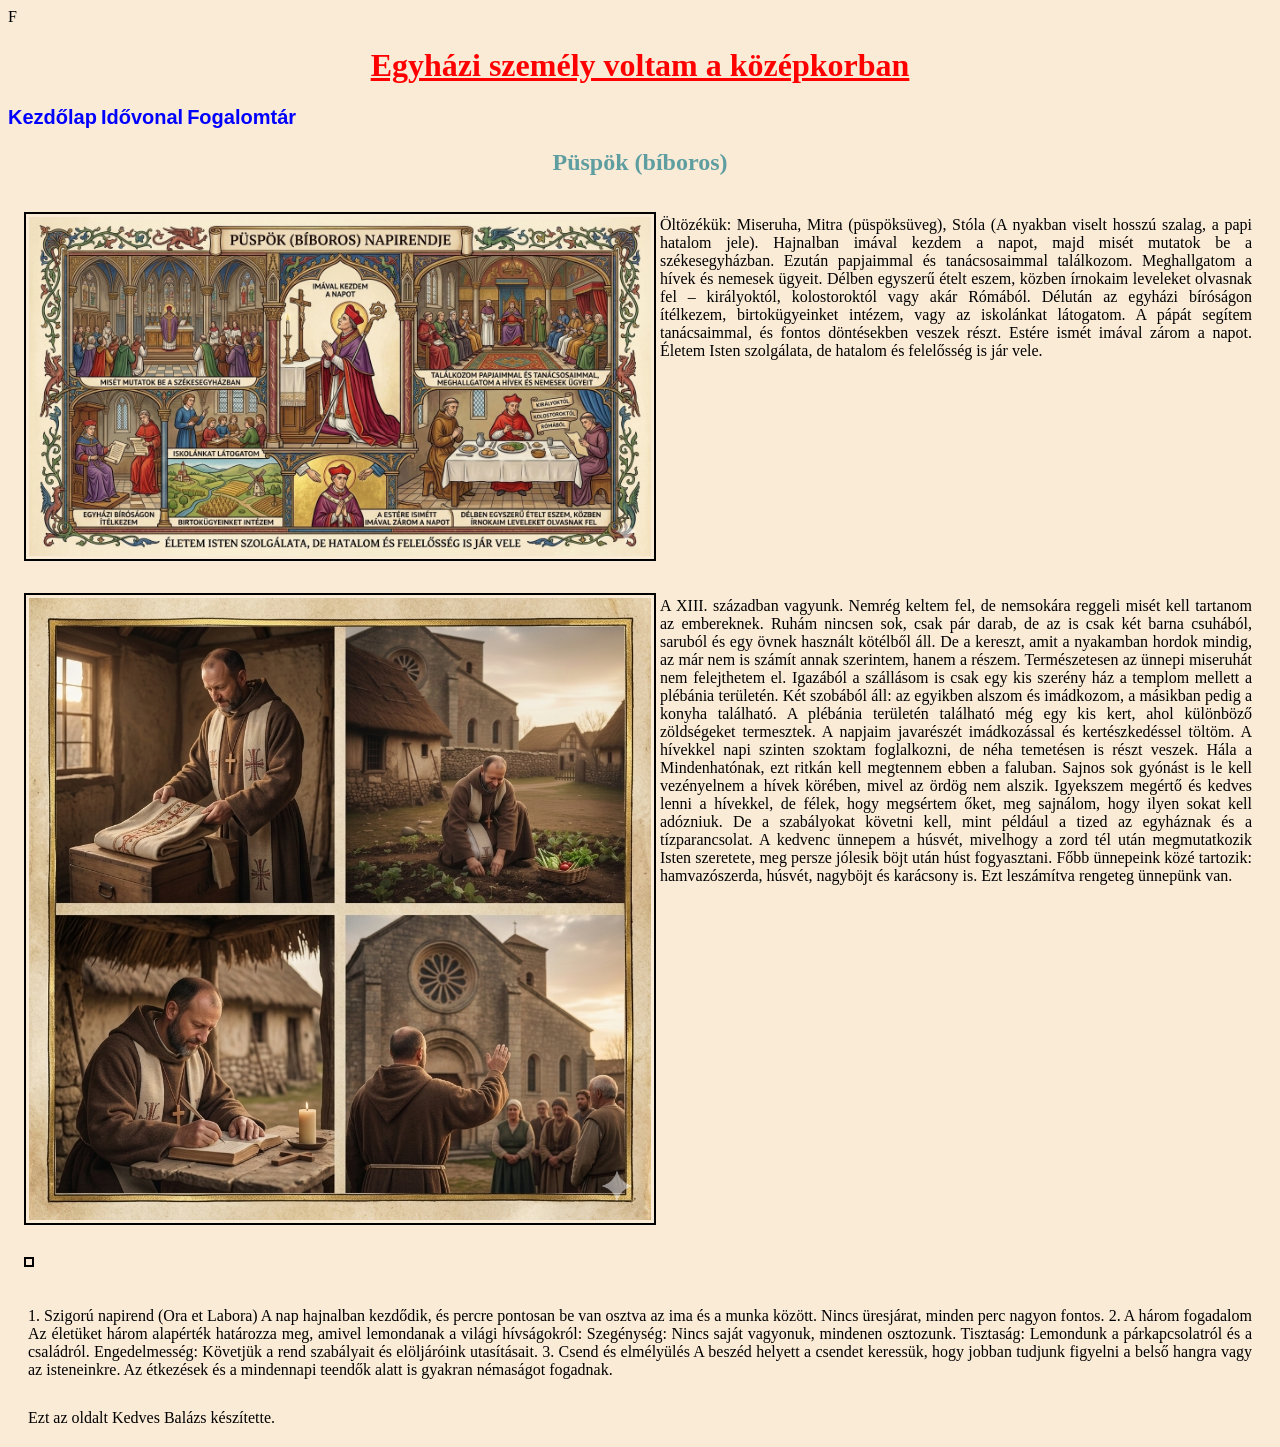
==== index.html @ 5adb0b6f "html + css rendezés2" ====
<!doctype html>
<html lang="hu">
  <head>
    <meta http-equiv="Content-Type" content="text/html;charset=UTF-8" />
    <meta name="viewport" content="width=device-width, initial-scale=1.0" />
    <meta name="keywords" content="Középkor" />
    <title>Kedves Balázs</title>
    <link rel="stylesheet" href="formazas.css" />
    F
  </head>
  <body>
    <main>
      <header>
        <h1>Egyházi személy voltam a középkorban</h1>
      </header>
      <nav>
        <a href="index.html">Kezdőlap</a>
        <a href="idovonal.html">Idővonal</a>
        <a href="fogalomtar.html">Fogalomtár</a>
      </nav>
      <article>
        <div class="bejegyzes">
          <h2>Püspök (bíboros)</h2>
          <div class="elrendezes">
            <img src="kepek/Balázs/püspöki_elet.png" alt="Püspök/Bíboros" />

            <p>
              Öltözékük: Miseruha, Mitra (püspöksüveg), Stóla (A nyakban viselt
              hosszú szalag, a papi hatalom jele). Hajnalban imával kezdem a
              napot, majd misét mutatok be a székesegyházban. Ezután papjaimmal
              és tanácsosaimmal találkozom. Meghallgatom a hívek és nemesek
              ügyeit. Délben egyszerű ételt eszem, közben írnokaim leveleket
              olvasnak fel – királyoktól, kolostoroktól vagy akár Rómából.
              Délután az egyházi bíróságon ítélkezem, birtokügyeinket intézem,
              vagy az iskolánkat látogatom. A pápát segítem tanácsaimmal, és
              fontos döntésekben veszek részt. Estére ismét imával zárom a
              napot. Életem Isten szolgálata, de hatalom és felelősség is jár
              vele.
            </p>
          </div>
        </div>
        <div class="bejegyzes">
          <div class="elrendezes">
            <img src="kepek/Husfield/Husfield élete.png" alt="Plébános élete" />
            <p>
              A XIII. században vagyunk. Nemrég keltem fel, de nemsokára reggeli
              misét kell tartanom az embereknek. Ruhám nincsen sok, csak pár
              darab, de az is csak két barna csuhából, saruból és egy övnek
              használt kötélből áll. De a kereszt, amit a nyakamban hordok
              mindig, az már nem is számít annak szerintem, hanem a részem.
              Természetesen az ünnepi miseruhát nem felejthetem el. Igazából a
              szállásom is csak egy kis szerény ház a templom mellett a plébánia
              területén. Két szobából áll: az egyikben alszom és imádkozom, a
              másikban pedig a konyha található. A plébánia területén található
              még egy kis kert, ahol különböző zöldségeket termesztek. A napjaim
              javarészét imádkozással és kertészkedéssel töltöm. A hívekkel napi
              szinten szoktam foglalkozni, de néha temetésen is részt veszek.
              Hála a Mindenhatónak, ezt ritkán kell megtennem ebben a faluban.
              Sajnos sok gyónást is le kell vezényelnem a hívek körében, mivel
              az ördög nem alszik. Igyekszem megértő és kedves lenni a hívekkel,
              de félek, hogy megsértem őket, meg sajnálom, hogy ilyen sokat kell
              adózniuk. De a szabályokat követni kell, mint például a tized az
              egyháznak és a tízparancsolat. A kedvenc ünnepem a húsvét,
              mivelhogy a zord tél után megmutatkozik Isten szeretete, meg
              persze jólesik böjt után húst fogyasztani. Főbb ünnepeink közé
              tartozik: hamvazószerda, húsvét, nagyböjt és karácsony is. Ezt
              leszámítva rengeteg ünnepünk van.
            </p>
          </div>
        </div>
        <div class="bejegyzes">
          <img src="" alt="" />
          <p>
            1. Szigorú napirend (Ora et Labora) A nap hajnalban kezdődik, és
            percre pontosan be van osztva az ima és a munka között. Nincs
            üresjárat, minden perc nagyon fontos. 2. A három fogadalom Az
            életüket három alapérték határozza meg, amivel lemondanak a világi
            hívságokról: Szegénység: Nincs saját vagyonuk, mindenen osztozunk.
            Tisztaság: Lemondunk a párkapcsolatról és a családról.
            Engedelmesség: Követjük a rend szabályait és elöljáróink
            utasításait. 3. Csend és elmélyülés A beszéd helyett a csendet
            keressük, hogy jobban tudjunk figyelni a belső hangra vagy az
            isteneinkre. Az étkezések és a mindennapi teendők alatt is gyakran
            némaságot fogadnak.
          </p>
        </div>
      </article>
      <footer>
        <p>Ezt az oldalt Kedves Balázs készítette.</p>
      </footer>
    </main>
  </body>
</html>
---- formazas.css ----
* {
    box-sizing: border-box;
}

body {
    background-color: antiquewhite;
}
h1 {
    text-align: center;
    font-weight: bolder;
    color: red;
    text-decoration: underline;
}

h2 {
    text-align: center;
    font-weight: bolder;
    color: cadetblue;
}

.elrendezes {
    display: grid;
    grid-template-columns: 1fr 1fr;
}


p {
    margin: 10px;
    text-align: justify;
    padding: 10px;
}
img {
    margin: 16px;
    padding: 3px;
    border: 2px solid black;
    width: 100%;
}

a {
    font-family: 'Trebuchet MS', 'Lucida Sans Unicode', 'Lucida Grande', 'Lucida Sans', Arial, sans-serif;
    font-size: 15pt;
    font-weight: bolder;
    text-decoration: underline;
    text-decoration: none;
    color: blue;
}

a:hover {
    color: tomato;
}

@media screen and (max-width: 600px) {
    .elrendezes {
        grid-template-columns: 1fr;
    }
}
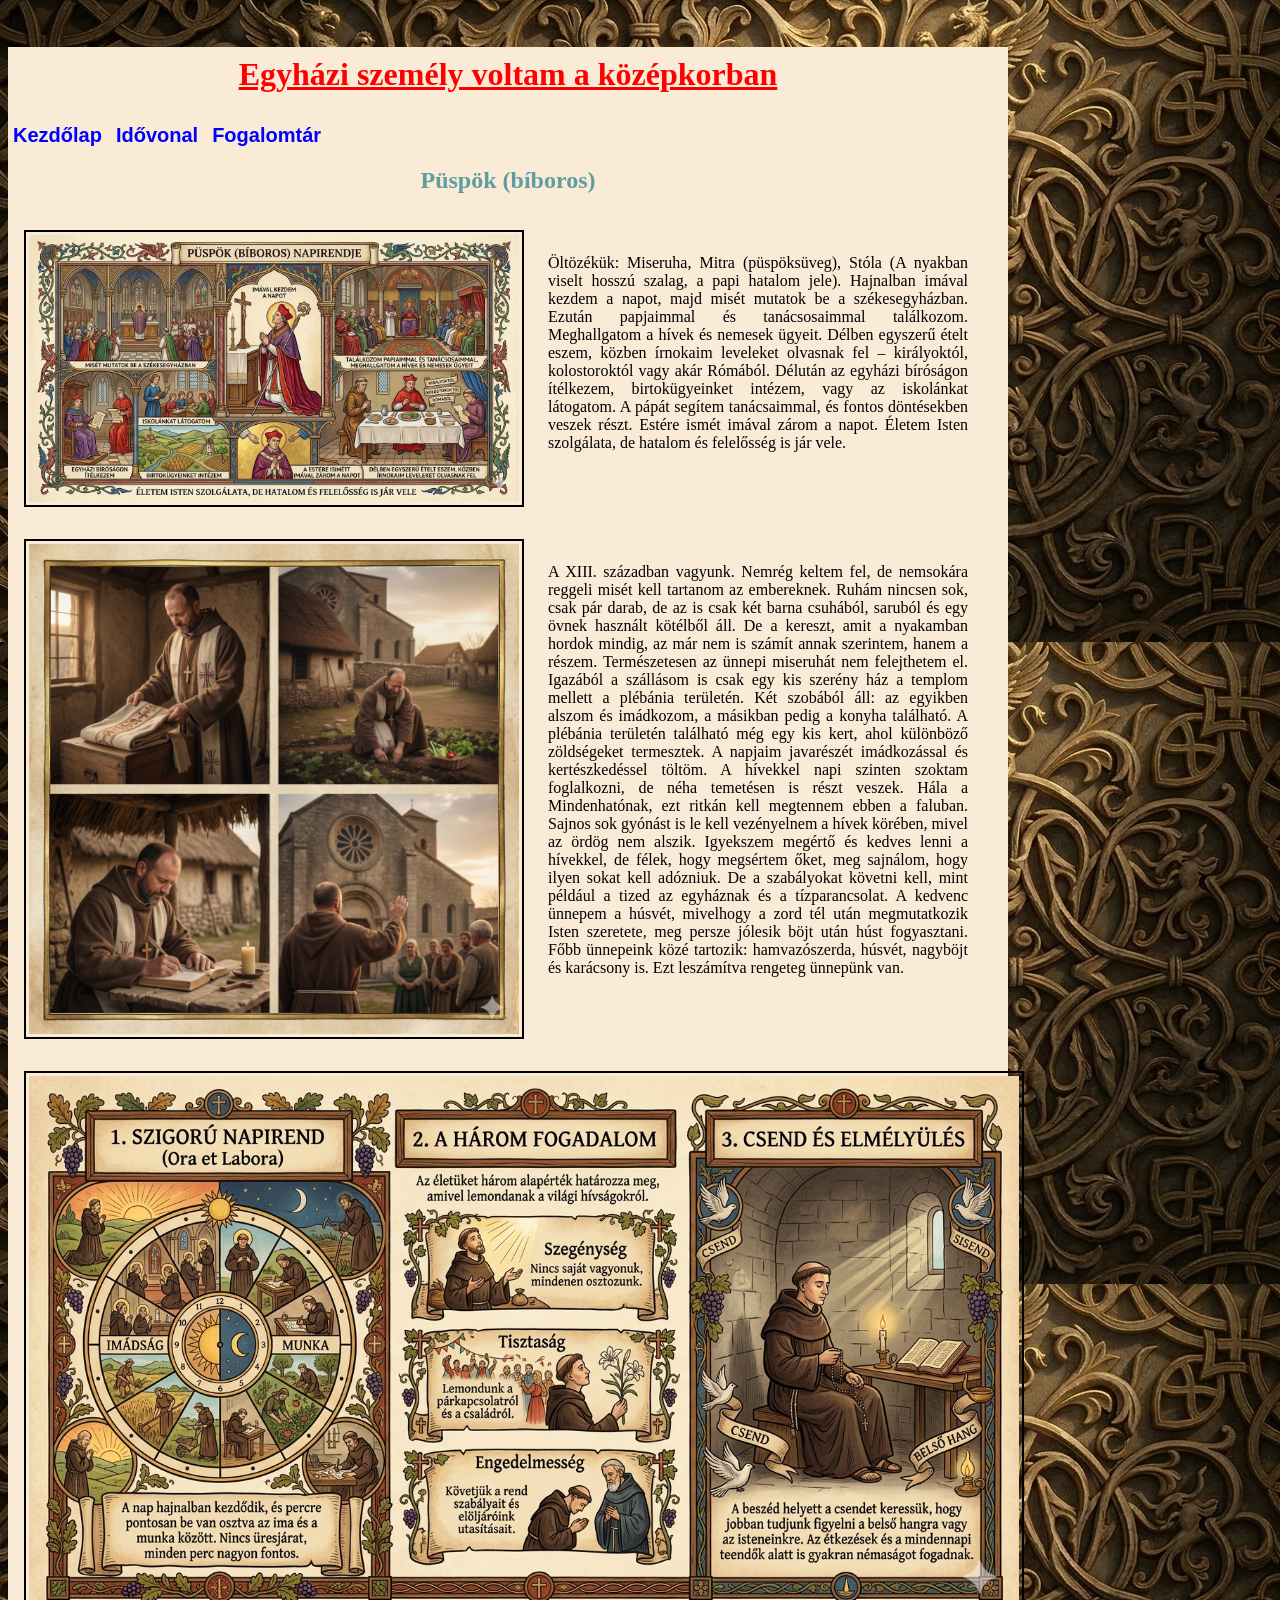
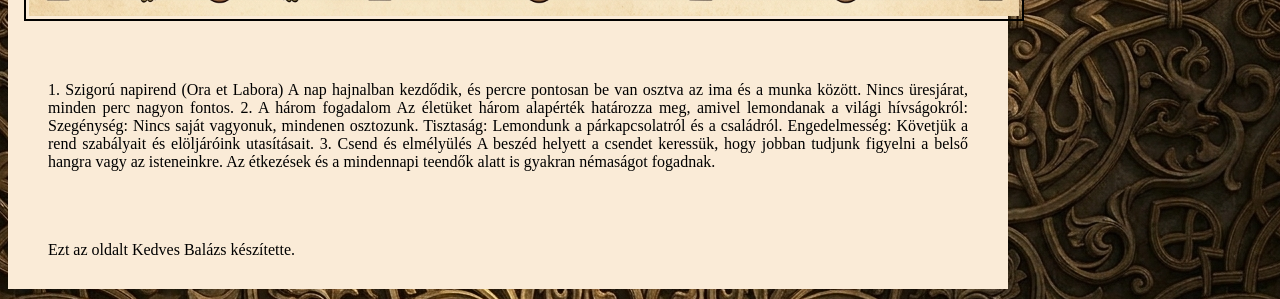
==== commit 163bc467: "html + css 4" ====
--- a/index.html
+++ b/index.html
@@ -69,7 +69,7 @@
           </div>
         </div>
         <div class="bejegyzes">
-          <img src="" alt="" />
+          <img src="kepek/Sanyi/elet.png" alt="keresztény szerzetesek élete" />
           <p>
             1. Szigorú napirend (Ora et Labora) A nap hajnalban kezdődik, és
             percre pontosan be van osztva az ima és a munka között. Nincs
--- a/formazas.css
+++ b/formazas.css
@@ -3,13 +3,21 @@
 }
 
 body {
-    background-color: antiquewhite;
+
+    background-image: url(hatter/hatter_kozepkor.png);
 }
 h1 {
     text-align: center;
     font-weight: bolder;
     color: red;
     text-decoration: underline;
+    padding: 9px;
+}
+
+main {
+    background-color: antiquewhite;
+    width: 80%;
+    max-width: 1000px;
 }
 
 h2 {
@@ -27,7 +35,7 @@
 p {
     margin: 10px;
     text-align: justify;
-    padding: 10px;
+    padding: 30px;
 }
 img {
     margin: 16px;
@@ -43,6 +51,7 @@
     text-decoration: underline;
     text-decoration: none;
     color: blue;
+    padding: 5px;
 }
 
 a:hover {
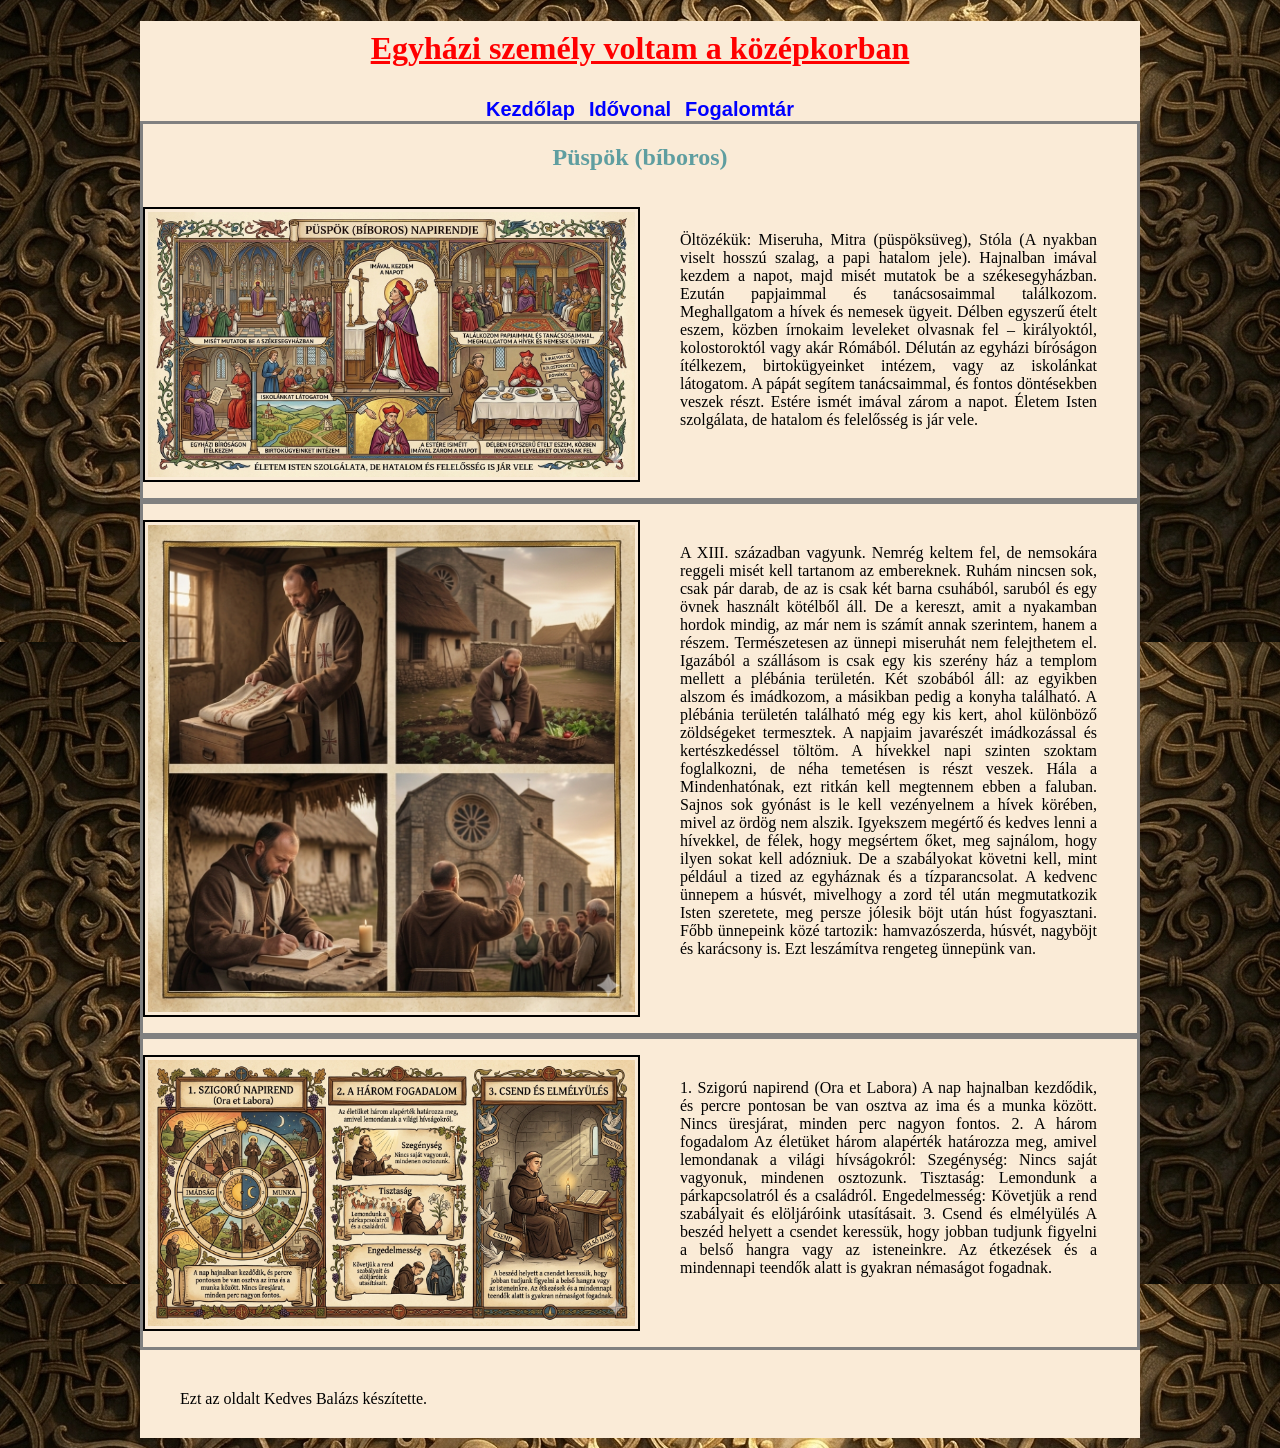
==== commit 60ed6752: "css + html kód véglegesítés" ====
--- a/index.html
+++ b/index.html
@@ -6,7 +6,6 @@
     <meta name="keywords" content="Középkor" />
     <title>Kedves Balázs</title>
     <link rel="stylesheet" href="formazas.css" />
-    F
   </head>
   <body>
     <main>
@@ -69,7 +68,8 @@
           </div>
         </div>
         <div class="bejegyzes">
-          <img src="kepek/Sanyi/elet.png" alt="keresztény szerzetesek élete" />
+          <div class="elrendezes">
+          <img src="kepek/Sanyi/kereszteny_szerzetesek_elete.png" alt="keresztény szerzetesek élete" />
           <p>
             1. Szigorú napirend (Ora et Labora) A nap hajnalban kezdődik, és
             percre pontosan be van osztva az ima és a munka között. Nincs
@@ -83,6 +83,7 @@
             isteneinkre. Az étkezések és a mindennapi teendők alatt is gyakran
             némaságot fogadnak.
           </p>
+          </div>
         </div>
       </article>
       <footer>
--- a/formazas.css
+++ b/formazas.css
@@ -18,6 +18,16 @@
     background-color: antiquewhite;
     width: 80%;
     max-width: 1000px;
+    margin-left: auto;
+    margin-right: auto;
+}
+
+header {
+    text-align: center;
+}
+
+nav {
+    text-align: center;
 }
 
 h2 {
@@ -37,11 +47,16 @@
     text-align: justify;
     padding: 30px;
 }
+
 img {
-    margin: 16px;
+    margin: 16px auto;
     padding: 3px;
     border: 2px solid black;
     width: 100%;
+}
+
+.bejegyzes {
+    border: 3px solid gray;
 }
 
 a {
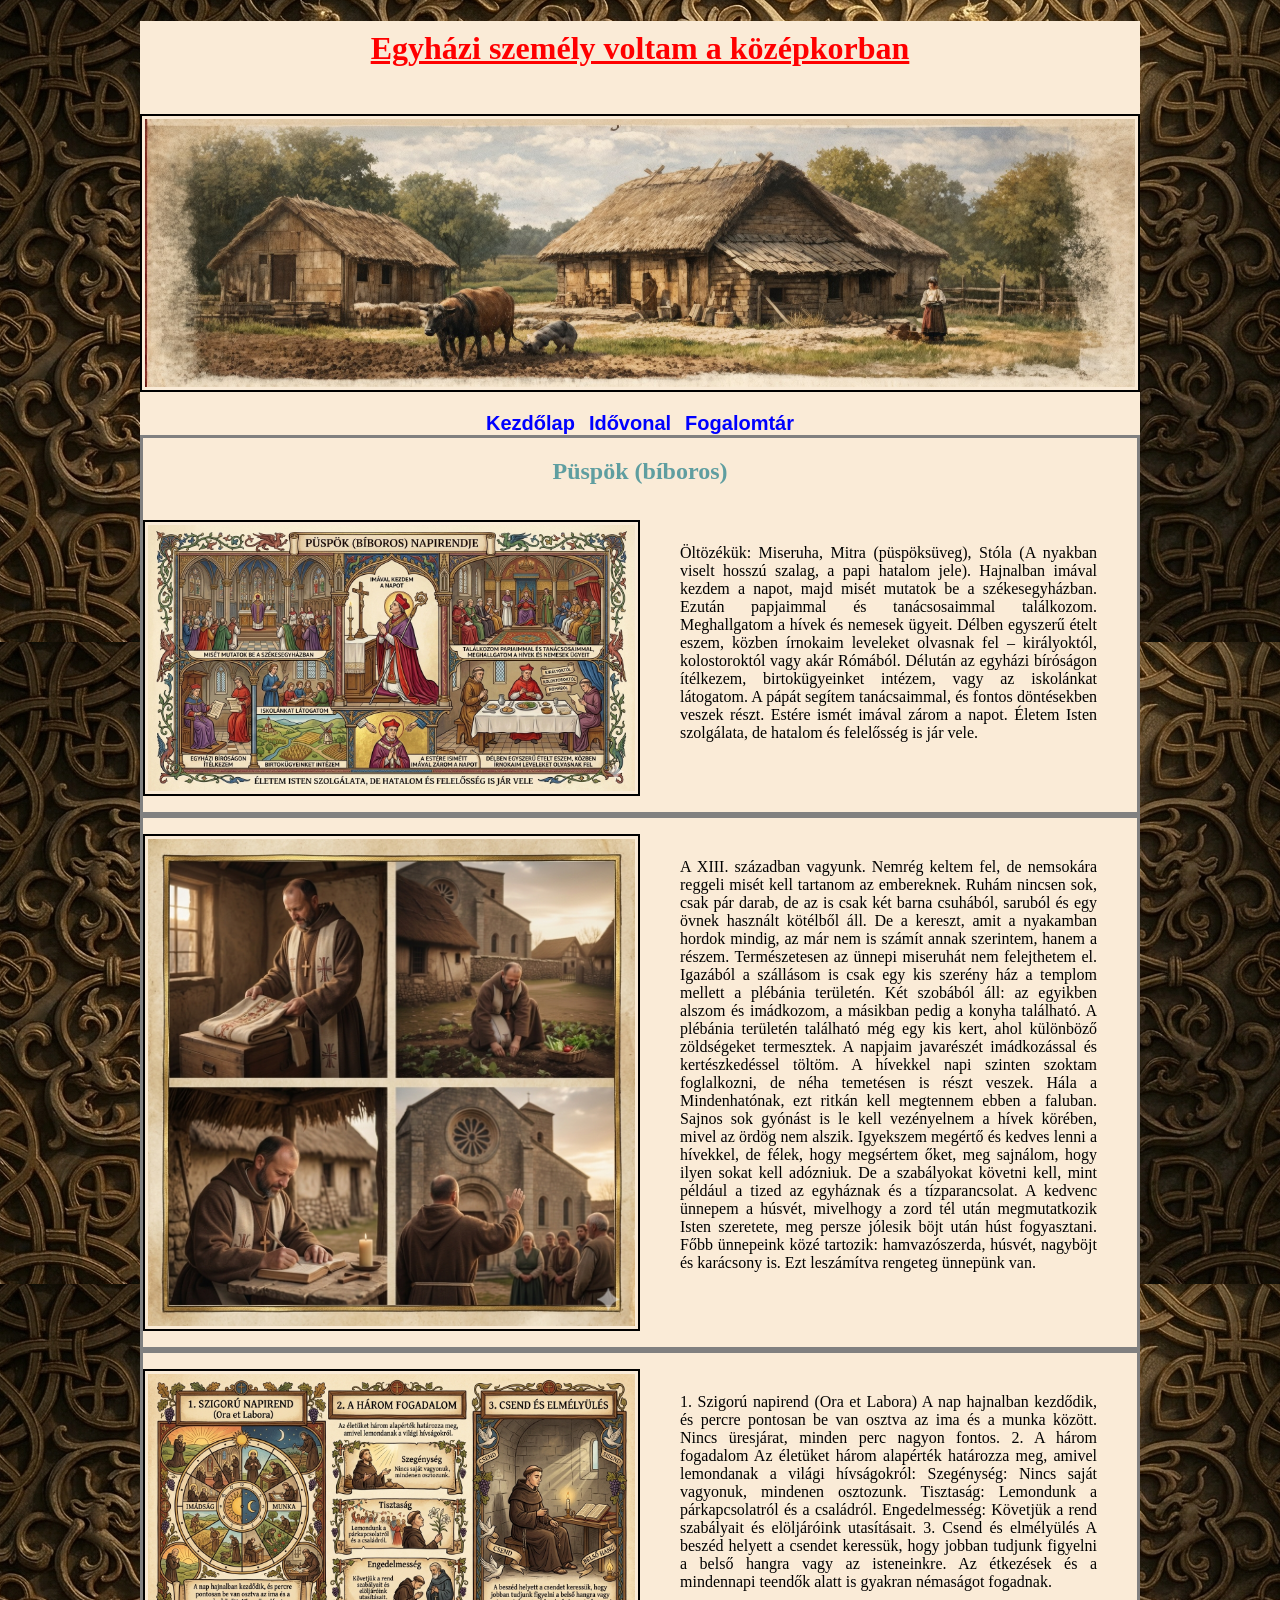
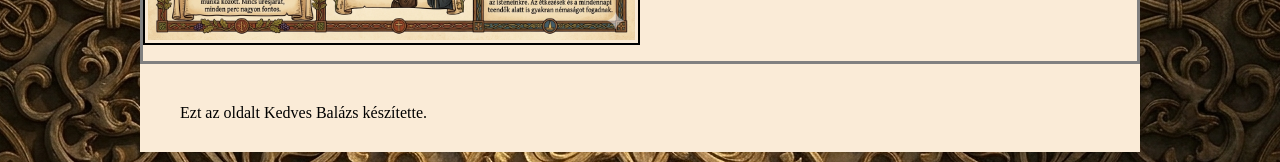
==== commit 44f09993: "formázás + html" ====
--- a/index.html
+++ b/index.html
@@ -6,6 +6,7 @@
     <meta name="keywords" content="Középkor" />
     <title>Kedves Balázs</title>
     <link rel="stylesheet" href="formazas.css" />
+    <link rel="stylesheet" href="">
   </head>
   <body>
     <main>
@@ -13,6 +14,7 @@
         <h1>Egyházi személy voltam a középkorban</h1>
       </header>
       <nav>
+        <img src="kepek/Sanyi/haz.png" alt="fejléc">
         <a href="index.html">Kezdőlap</a>
         <a href="idovonal.html">Idővonal</a>
         <a href="fogalomtar.html">Fogalomtár</a>
--- a/formazas.css
+++ b/formazas.css
@@ -3,9 +3,9 @@
 }
 
 body {
-
     background-image: url(hatter/hatter_kozepkor.png);
 }
+
 h1 {
     text-align: center;
     font-weight: bolder;
@@ -63,7 +63,6 @@
     font-family: 'Trebuchet MS', 'Lucida Sans Unicode', 'Lucida Grande', 'Lucida Sans', Arial, sans-serif;
     font-size: 15pt;
     font-weight: bolder;
-    text-decoration: underline;
     text-decoration: none;
     color: blue;
     padding: 5px;
@@ -74,6 +73,9 @@
 }
 
 @media screen and (max-width: 600px) {
+    main {
+        width:100%;
+    }
     .elrendezes {
         grid-template-columns: 1fr;
     }
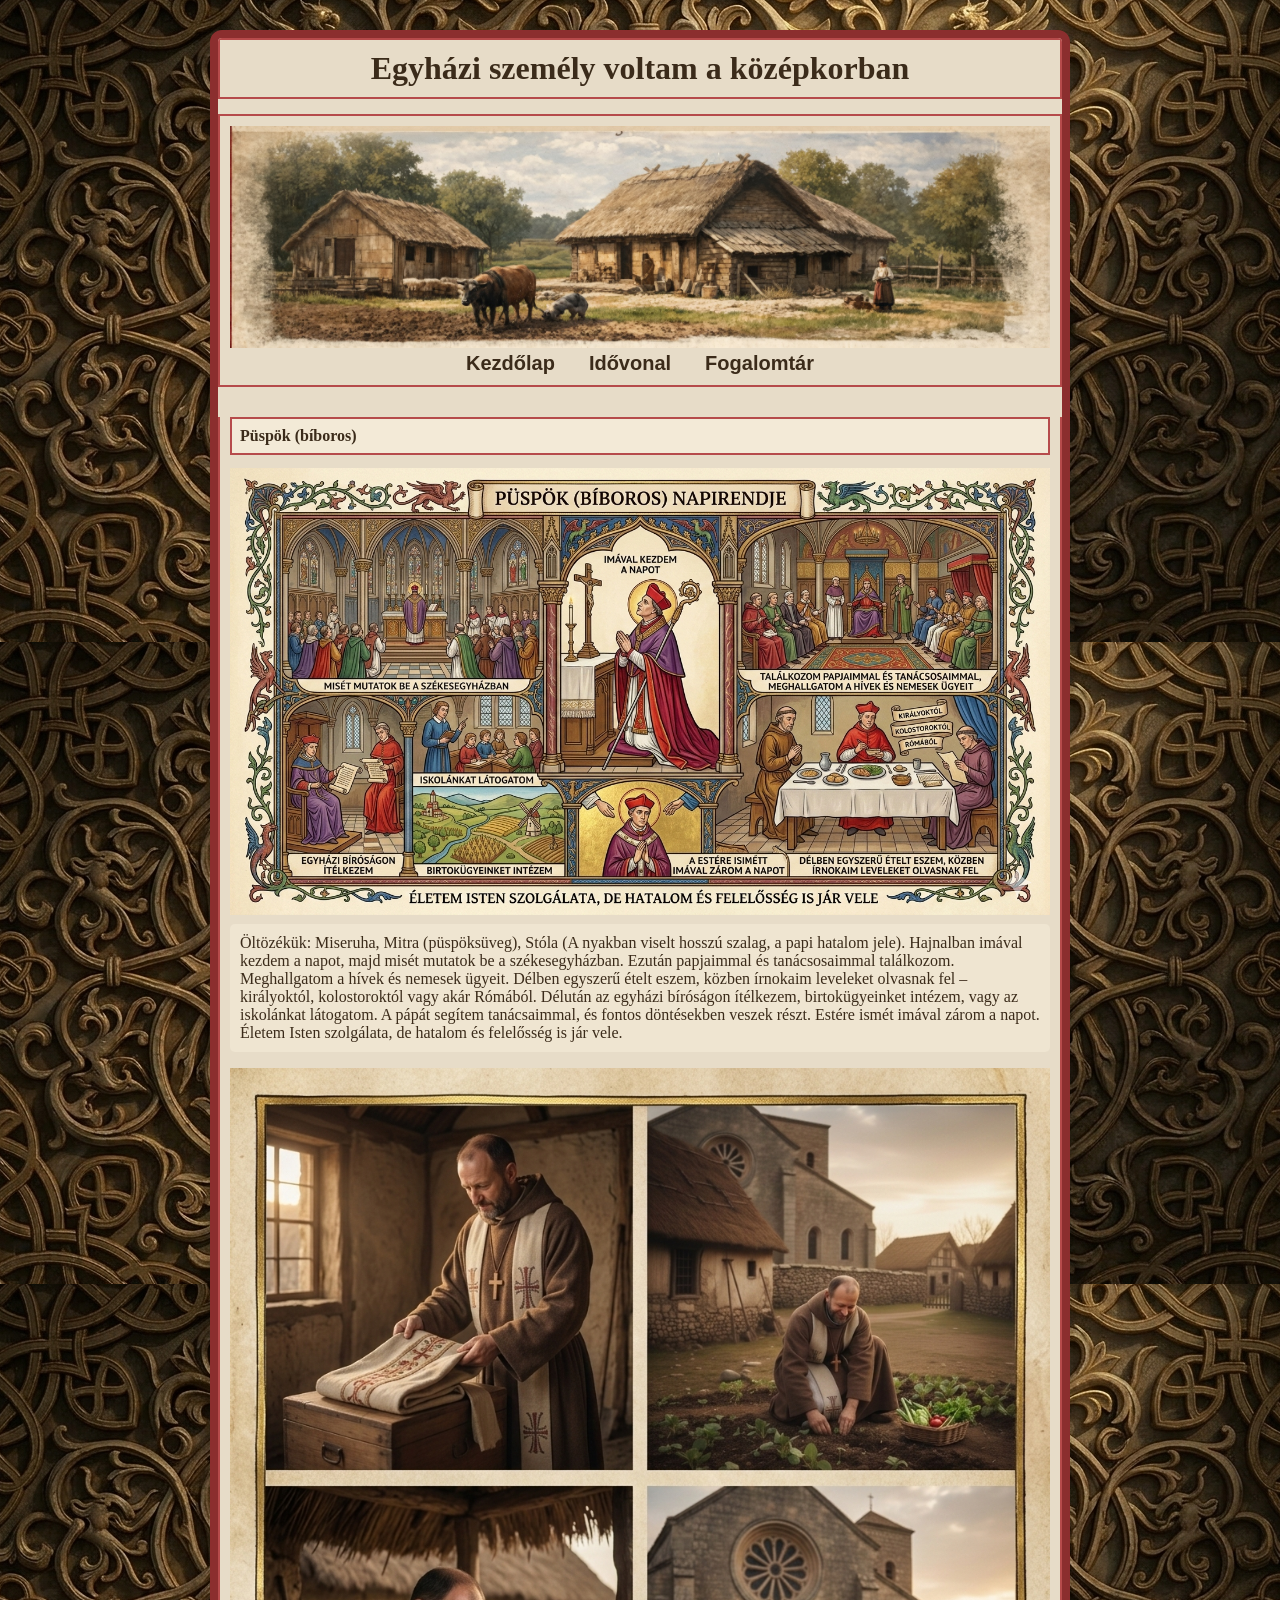
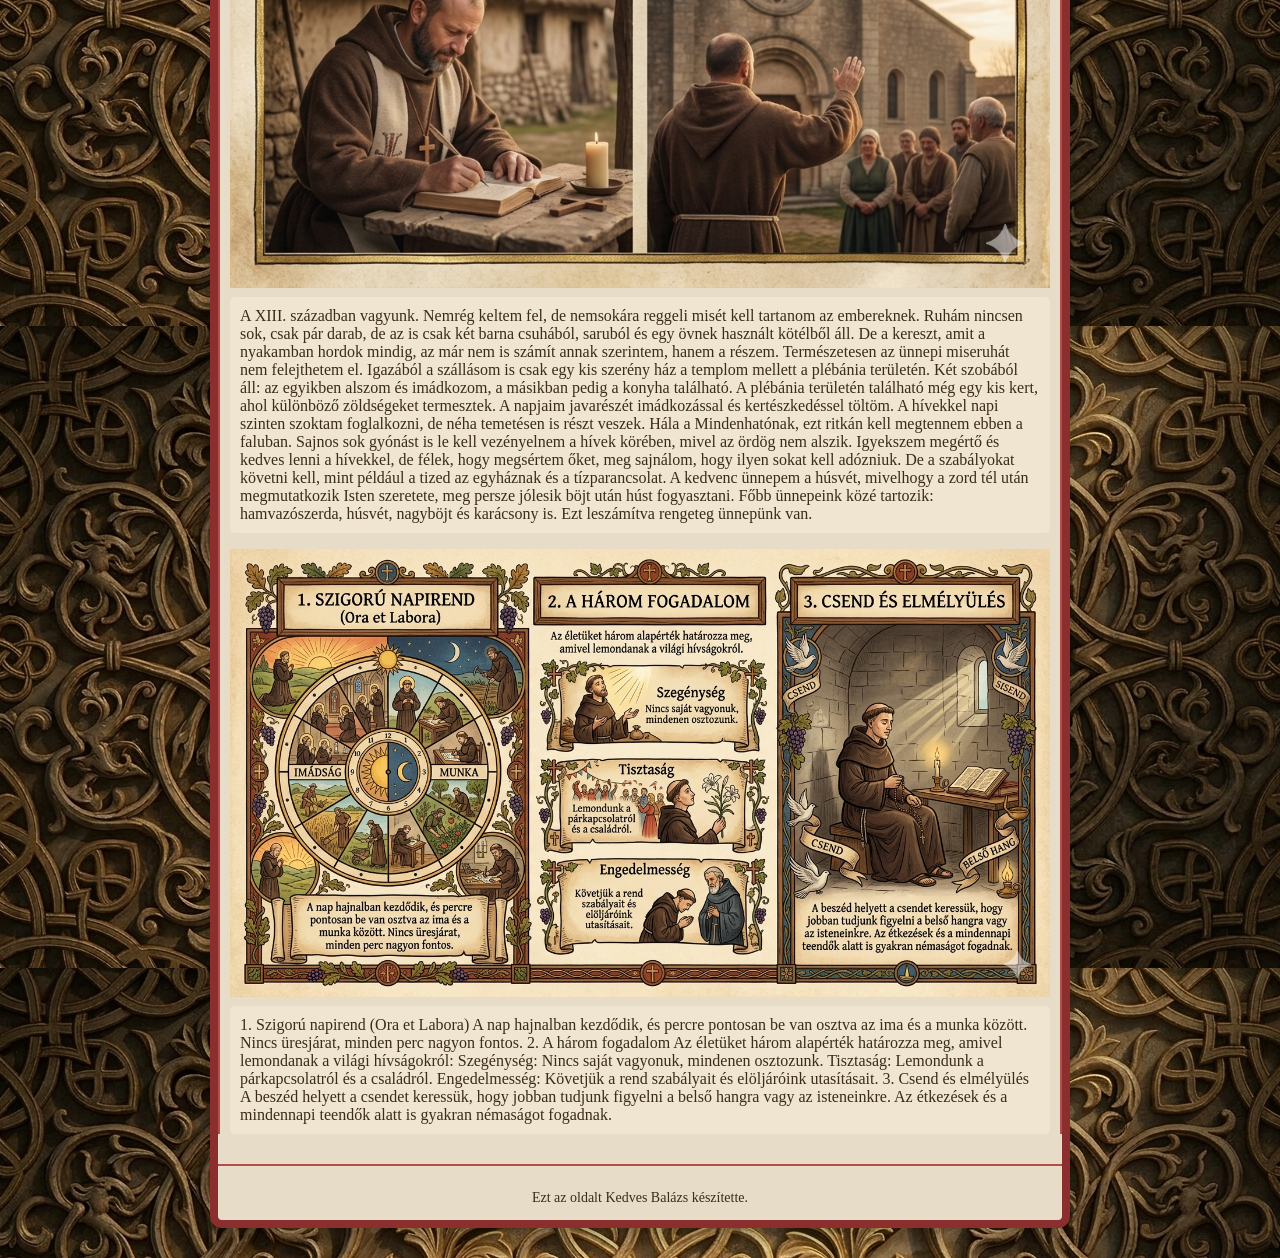
==== commit 601fb993: "asd" ====
--- a/index.html
+++ b/index.html
@@ -6,7 +6,7 @@
     <meta name="keywords" content="Középkor" />
     <title>Kedves Balázs</title>
     <link rel="stylesheet" href="formazas.css" />
-    <link rel="stylesheet" href="">
+    <link rel="stylesheet" href="menu.css">
   </head>
   <body>
     <main>
--- a/formazas.css
+++ b/formazas.css
@@ -1,82 +1,86 @@
 * {
     box-sizing: border-box;
 }
-
+ 
 body {
     background-image: url(hatter/hatter_kozepkor.png);
+    margin: 0;
+    padding: 30px 0;
+    font-family: Georgia, serif;
+    color: #3b2b1a;
 }
-
-h1 {
-    text-align: center;
-    font-weight: bolder;
-    color: red;
-    text-decoration: underline;
-    padding: 9px;
+ 
+main {
+    width: 860px;
+    margin: auto;
+    background: #e7dcc8;
+    border: 8px solid #8b2e2e;
+    border-radius: 12px;
+    box-shadow: 0 15px 30px rgba(0, 0, 0, 0.35);
+    overflow: hidden;
 }
-
-main {
-    background-color: antiquewhite;
-    width: 80%;
-    max-width: 1000px;
-    margin-left: auto;
-    margin-right: auto;
+ 
+header{
+    text-align:center;
+    border:2px solid #b64b4b;
+    padding:10px;
+    margin-bottom:15px;
 }
-
-header {
-    text-align: center;
+ 
+header h1{
+    margin:0;
 }
-
-nav {
-    text-align: center;
-}
-
-h2 {
-    text-align: center;
-    font-weight: bolder;
-    color: cadetblue;
-}
-
-.elrendezes {
-    display: grid;
-    grid-template-columns: 1fr 1fr;
-}
-
-
-p {
-    margin: 10px;
-    text-align: justify;
-    padding: 30px;
-}
-
-img {
-    margin: 16px auto;
-    padding: 3px;
-    border: 2px solid black;
-    width: 100%;
-}
-
-.bejegyzes {
-    border: 3px solid gray;
-}
-
+ 
 a {
     font-family: 'Trebuchet MS', 'Lucida Sans Unicode', 'Lucida Grande', 'Lucida Sans', Arial, sans-serif;
     font-size: 15pt;
     font-weight: bolder;
+    text-decoration: underline;
     text-decoration: none;
-    color: blue;
-    padding: 5px;
+}
+ 
+img {
+    width: 100%;
+}
+ 
+a:hover {
+    color: rgb(143, 88, 16);
 }
 
-a:hover {
-    color: tomato;
+article{
+    border-left:2px solid #b64b4b;
+    border-right:2px solid #b64b4b;
+    padding-left:10px;
+    padding-right:10px;
 }
-
+ 
+article h2{
+    background:#f3ead7;
+    border:2px solid #b64b4b;
+    padding:8px;
+    font-size:16px;
+    margin-top:30px;
+}
+ 
+article p{
+    background:#efe5d1;
+    padding:10px;
+    border-radius:5px;
+    margin-top:5px;
+}
+ 
+ 
+footer{
+    margin-top:30px;
+    text-align:center;
+    border-top:2px solid #b64b4b;
+    padding-top:10px;
+    font-size:14px;
+}
+ 
 @media screen and (max-width: 600px) {
-    main {
-        width:100%;
-    }
-    .elrendezes {
+    .tartalom{
+        width: 100%;
         grid-template-columns: 1fr;
     }
 }
--- a/menu.css
+++ b/menu.css
@@ -0,0 +1,18 @@
+nav{
+    text-align:center;
+    border:2px solid #b64b4b;
+    padding:10px;
+    margin-bottom:20px;
+}
+ 
+nav a{
+    margin:0 15px;
+    text-decoration:none;
+    color:#3b2b1a;
+    font-weight:bold;
+}
+ 
+nav a:hover{
+    text-decoration:underline;
+}
+ 
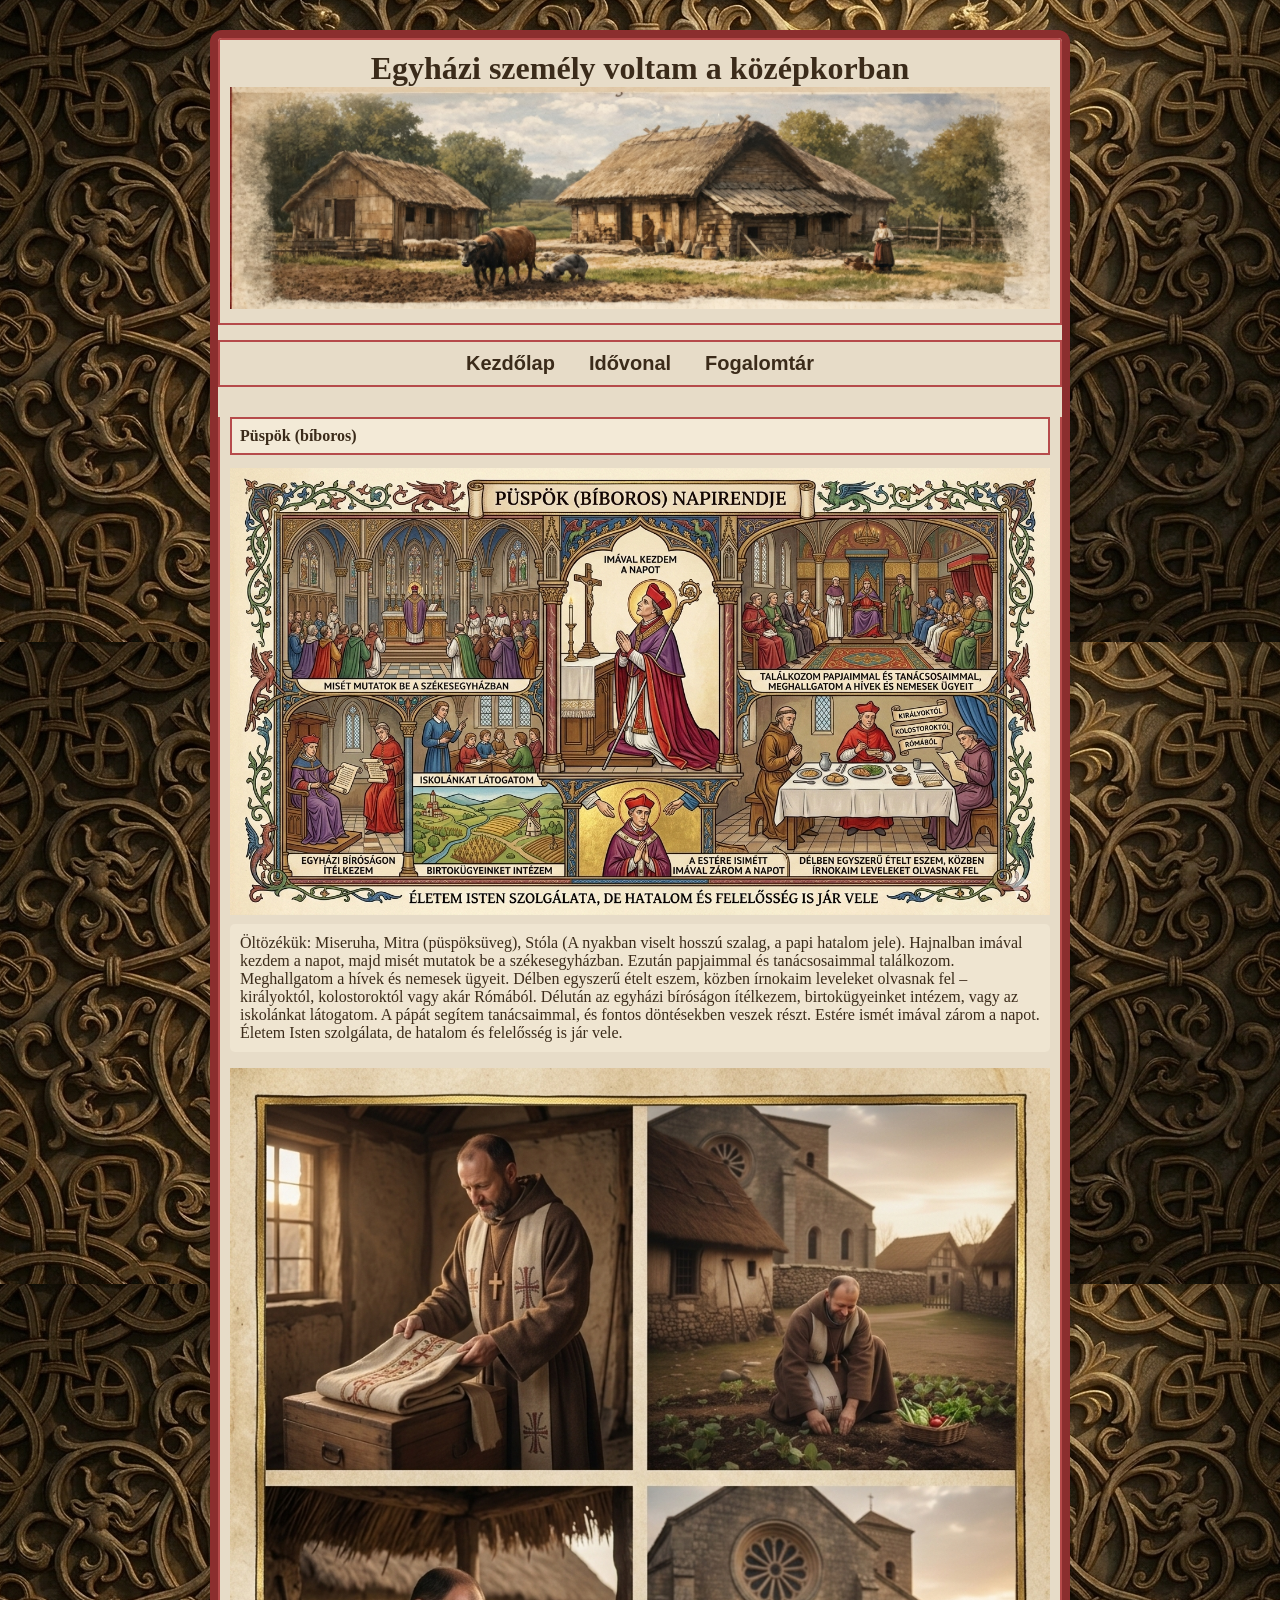
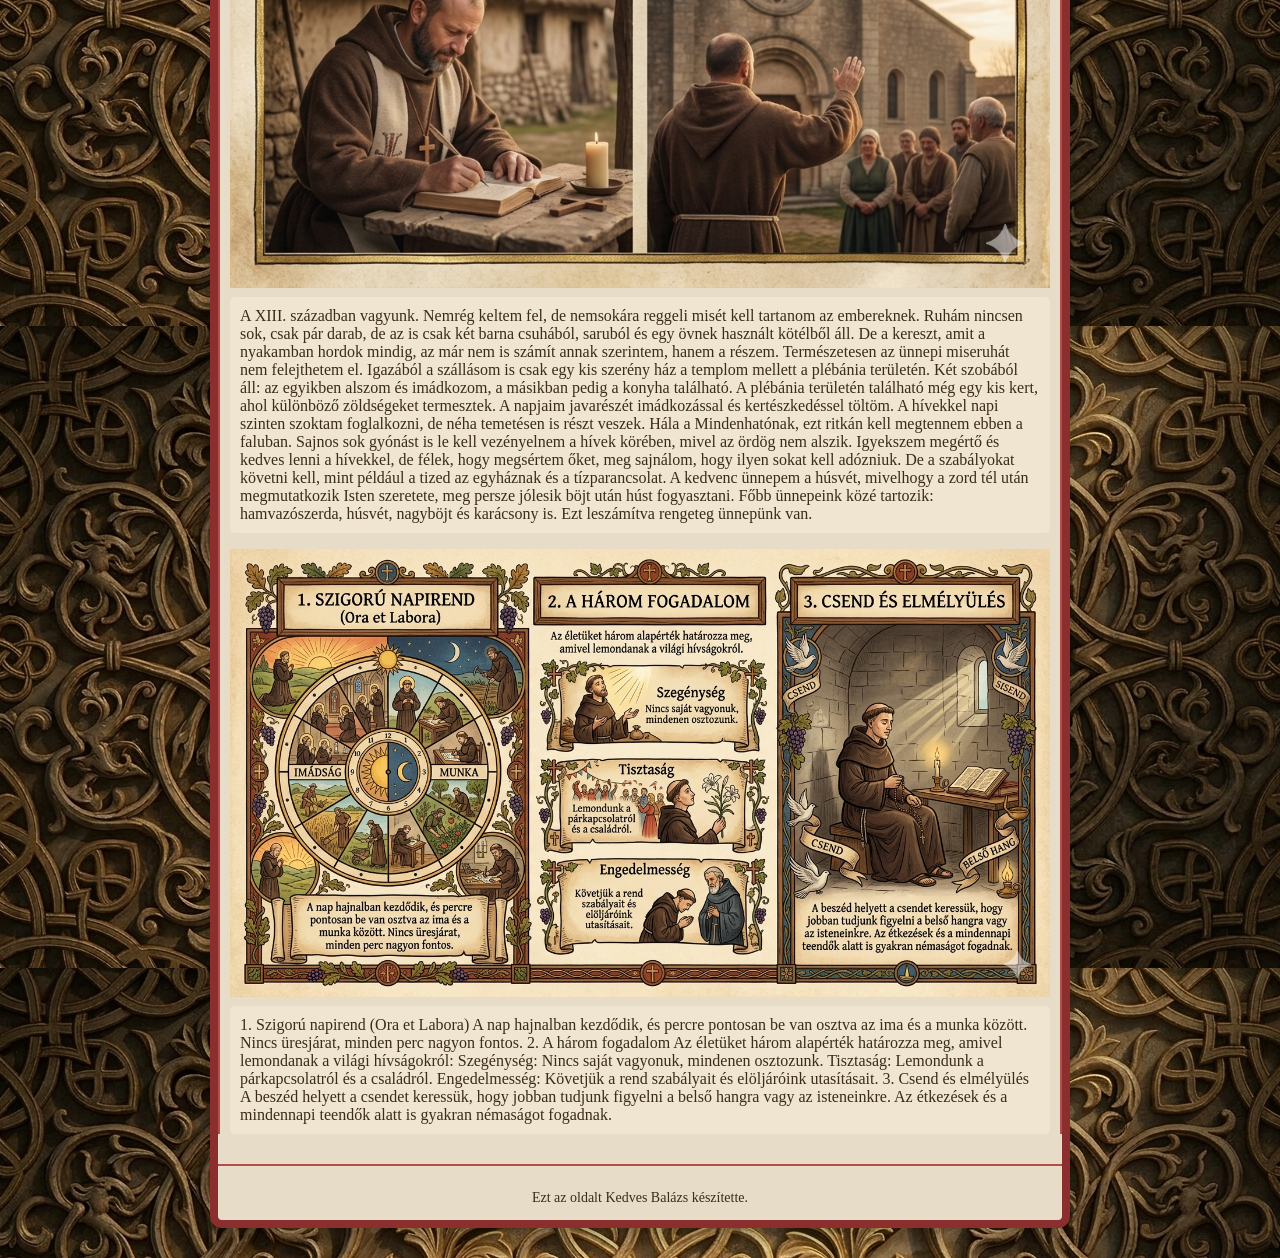
==== commit f1a9ca21: "html + css változtatás végleges" ====
--- a/index.html
+++ b/index.html
@@ -12,9 +12,9 @@
     <main>
       <header>
         <h1>Egyházi személy voltam a középkorban</h1>
+        <img src="kepek/Sanyi/haz.png" alt="fejléc">
       </header>
       <nav>
-        <img src="kepek/Sanyi/haz.png" alt="fejléc">
         <a href="index.html">Kezdőlap</a>
         <a href="idovonal.html">Idővonal</a>
         <a href="fogalomtar.html">Fogalomtár</a>
--- a/formazas.css
+++ b/formazas.css
@@ -29,6 +29,7 @@
  
 header h1{
     margin:0;
+    font-family: ;
 }
  
 a {
@@ -68,8 +69,7 @@
     border-radius:5px;
     margin-top:5px;
 }
- 
- 
+
 footer{
     margin-top:30px;
     text-align:center;
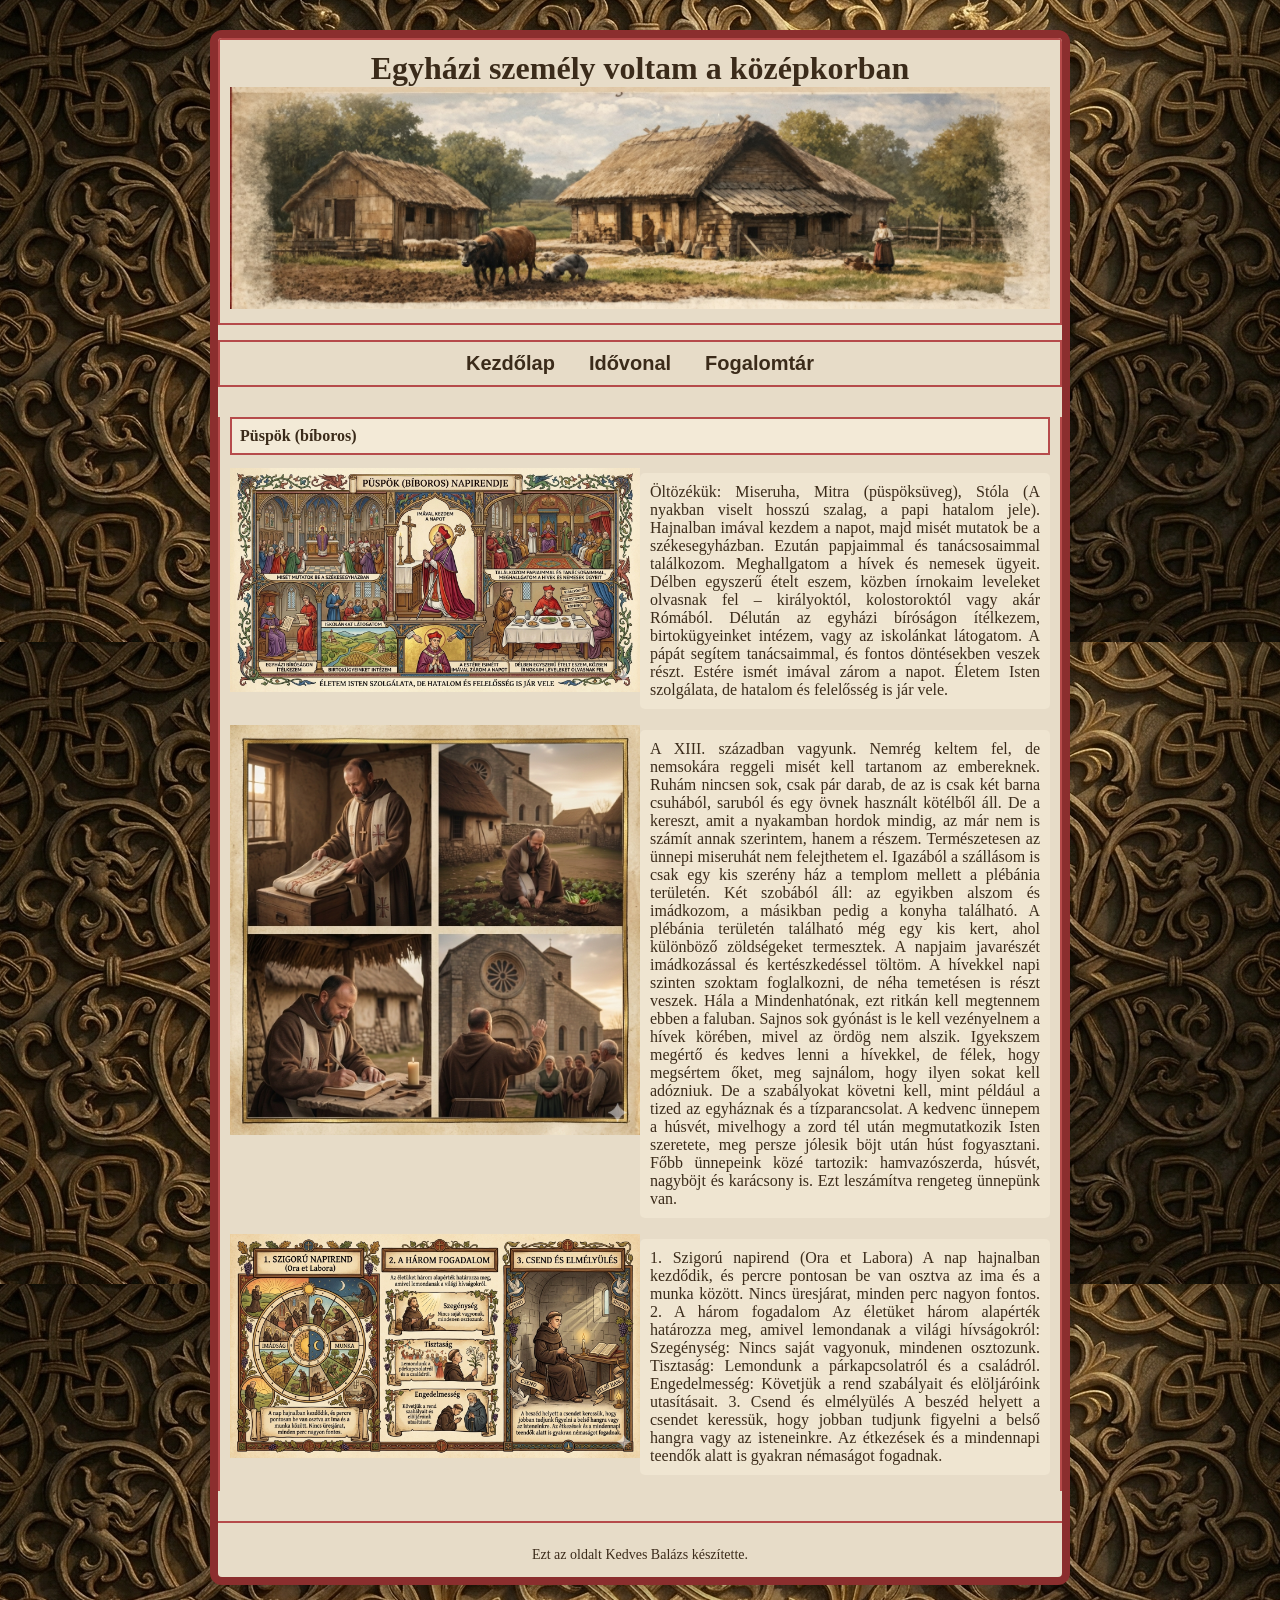
==== commit 1e2853cf: "css + html vegso 2" ====
--- a/index.html
+++ b/index.html
@@ -7,6 +7,7 @@
     <title>Kedves Balázs</title>
     <link rel="stylesheet" href="formazas.css" />
     <link rel="stylesheet" href="menu.css">
+    <link rel="stylesheet" href="index.css">
   </head>
   <body>
     <main>
--- a/formazas.css
+++ b/formazas.css
@@ -29,7 +29,6 @@
  
 header h1{
     margin:0;
-    font-family: ;
 }
  
 a {
@@ -39,11 +38,11 @@
     text-decoration: underline;
     text-decoration: none;
 }
- 
+
 img {
     width: 100%;
 }
- 
+
 a:hover {
     color: rgb(143, 88, 16);
 }
@@ -54,7 +53,7 @@
     padding-left:10px;
     padding-right:10px;
 }
- 
+
 article h2{
     background:#f3ead7;
     border:2px solid #b64b4b;
@@ -62,12 +61,13 @@
     font-size:16px;
     margin-top:30px;
 }
- 
+
 article p{
     background:#efe5d1;
     padding:10px;
     border-radius:5px;
     margin-top:5px;
+    text-align: justify;
 }
 
 footer{
@@ -76,11 +76,4 @@
     border-top:2px solid #b64b4b;
     padding-top:10px;
     font-size:14px;
-}
- 
-@media screen and (max-width: 600px) {
-    .tartalom{
-        width: 100%;
-        grid-template-columns: 1fr;
-    }
 }
--- a/index.css
+++ b/index.css
@@ -0,0 +1,16 @@
+.elrendezes {
+    display: grid;
+    grid-template-columns: 1fr 1fr;
+}
+
+.elrendezes {
+    display: grid;
+    grid-template-columns: 1fr 1fr;
+}
+
+@media screen and (max-width: 600px) {
+    .elrendezes {
+        width: 100%;
+        grid-template-columns: 1fr;
+    }
+}
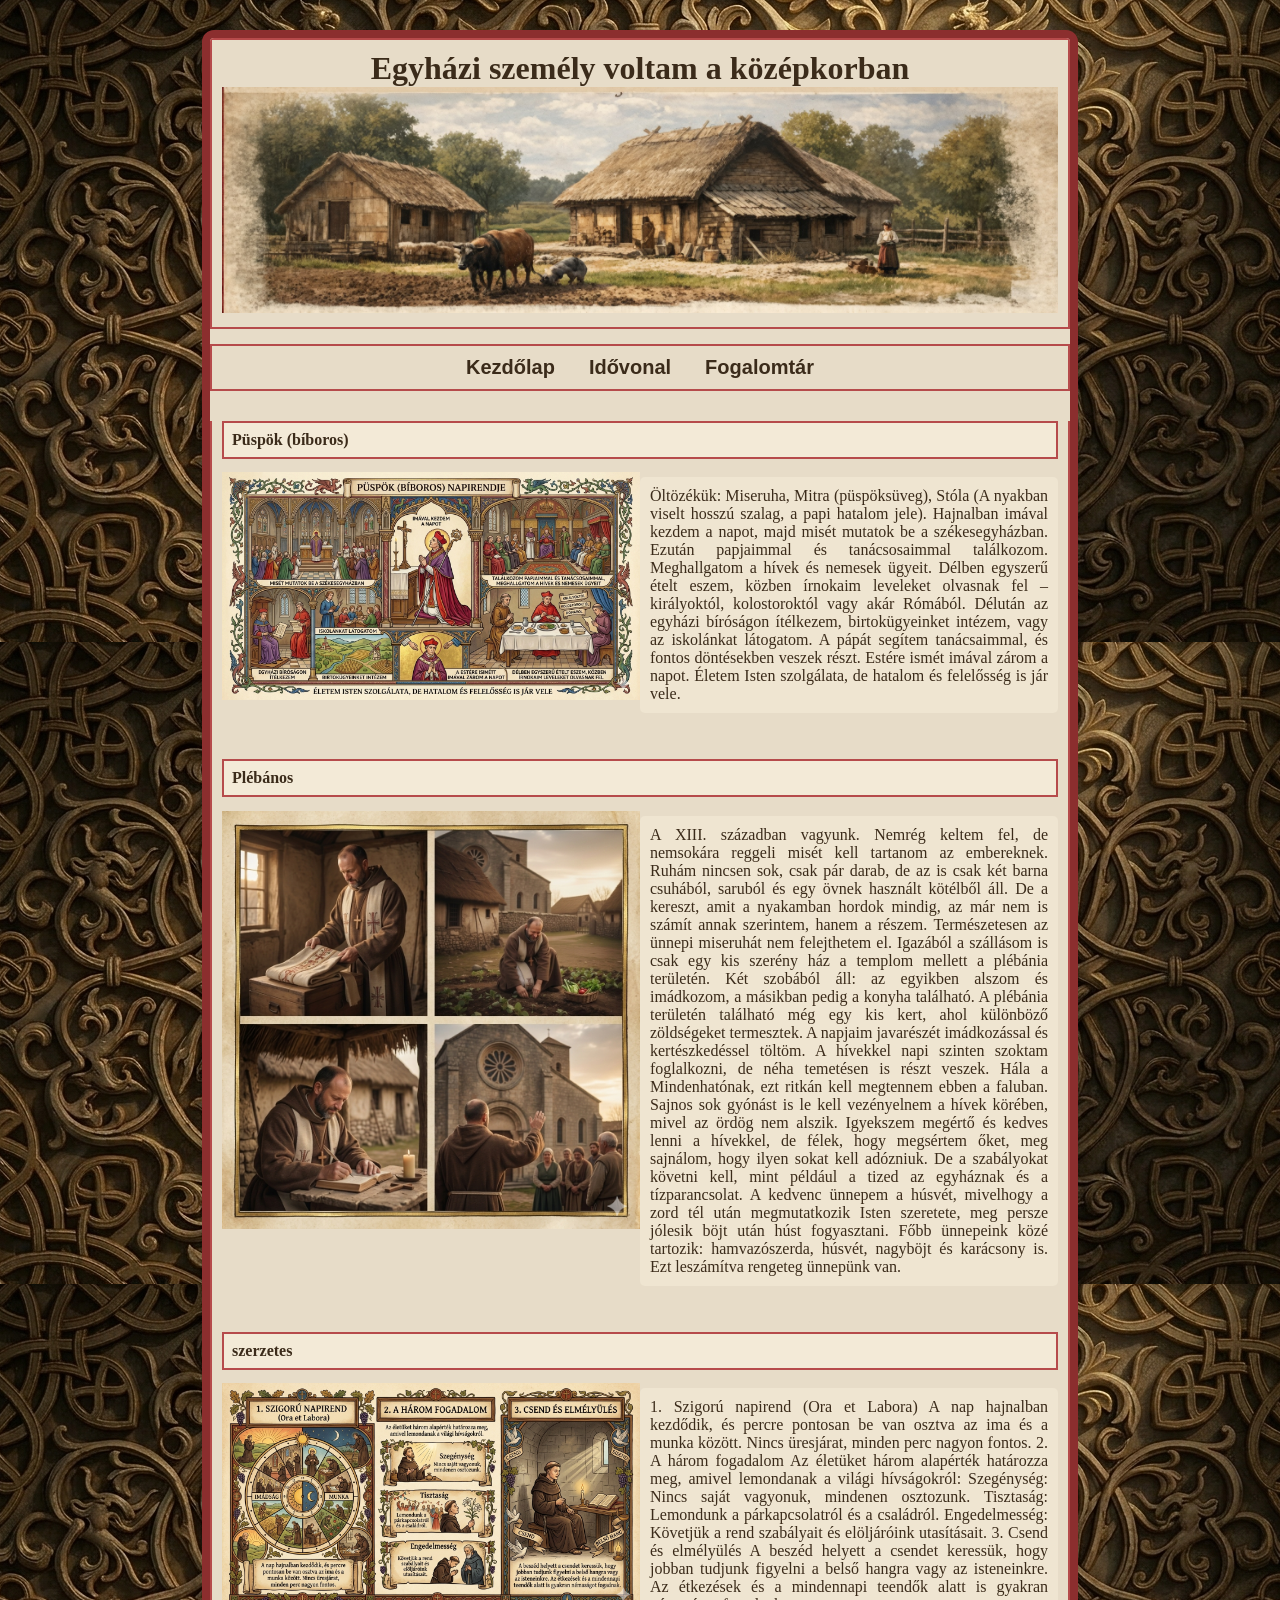
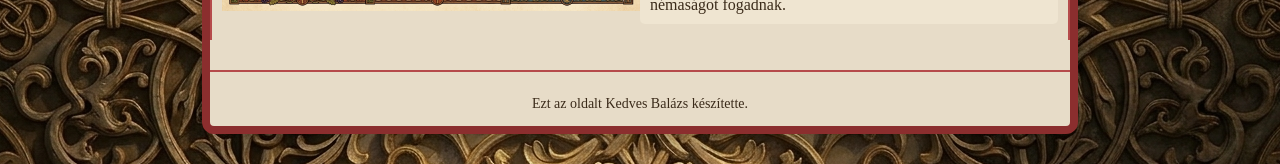
==== commit 619e8961: "nincs" ====
--- a/index.html
+++ b/index.html
@@ -42,6 +42,7 @@
           </div>
         </div>
         <div class="bejegyzes">
+          <h2>Plébános</h2>
           <div class="elrendezes">
             <img src="kepek/Husfield/Husfield élete.png" alt="Plébános élete" />
             <p>
@@ -71,6 +72,7 @@
           </div>
         </div>
         <div class="bejegyzes">
+          <h2>szerzetes</h2>
           <div class="elrendezes">
           <img src="kepek/Sanyi/kereszteny_szerzetesek_elete.png" alt="keresztény szerzetesek élete" />
           <p>
--- a/formazas.css
+++ b/formazas.css
@@ -1,7 +1,3 @@
-* {
-    box-sizing: border-box;
-}
- 
 body {
     background-image: url(hatter/hatter_kozepkor.png);
     margin: 0;
@@ -11,7 +7,7 @@
 }
  
 main {
-    width: 860px;
+    max-width: 860px;
     margin: auto;
     background: #e7dcc8;
     border: 8px solid #8b2e2e;
@@ -76,4 +72,4 @@
     border-top:2px solid #b64b4b;
     padding-top:10px;
     font-size:14px;
-}+}
